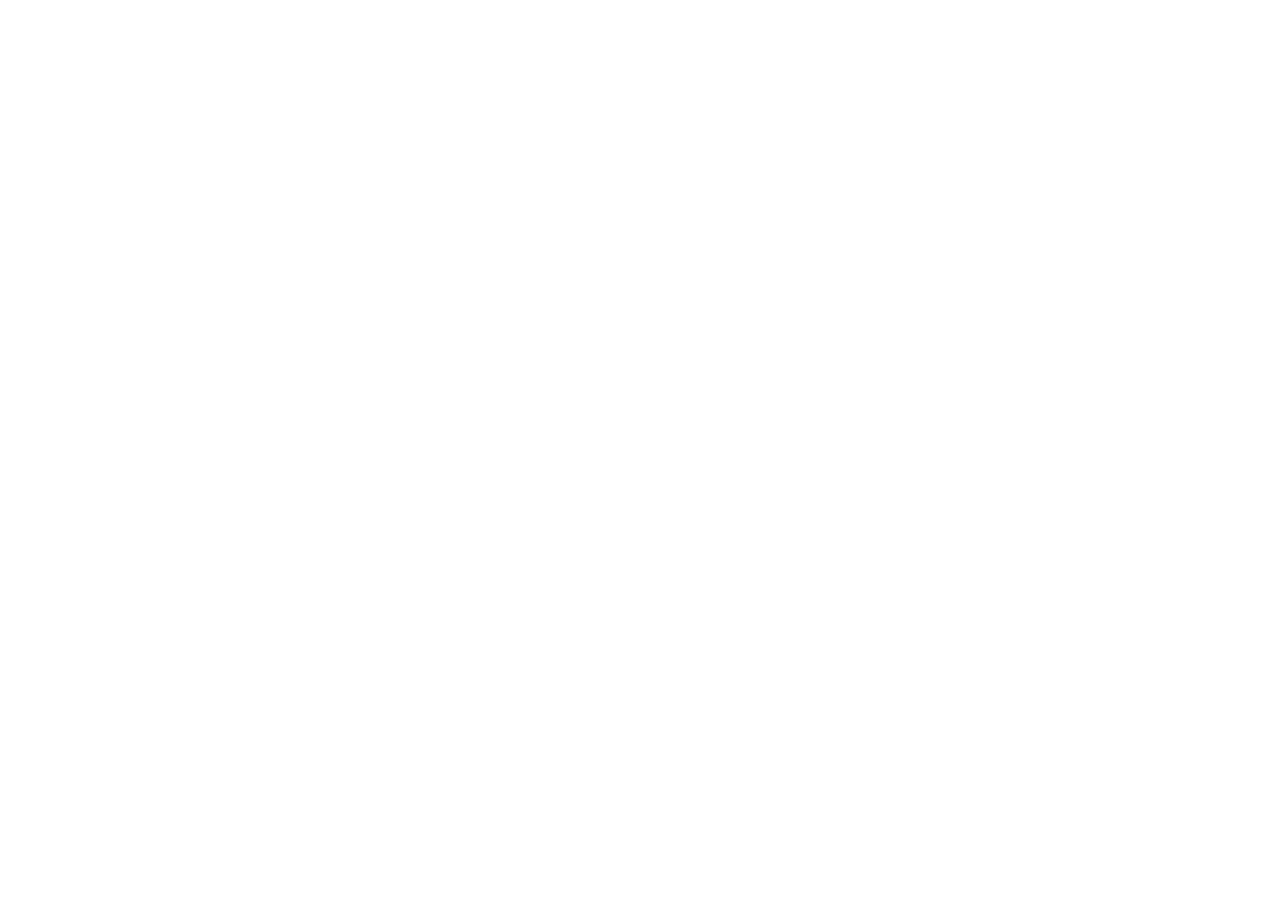
==== index.html @ e60b3ebb "create README file" ====
<!DOCTYPE html>
<html lang="en">
<head>
    <meta charset="UTF-8">
    <meta http-equiv="X-UA-Compatible" content="IE=edge">
    <meta name="viewport" content="width=device-width, initial-scale=1.0">
    <title>Document</title>
</head>
<body>
    
</body>
</html>
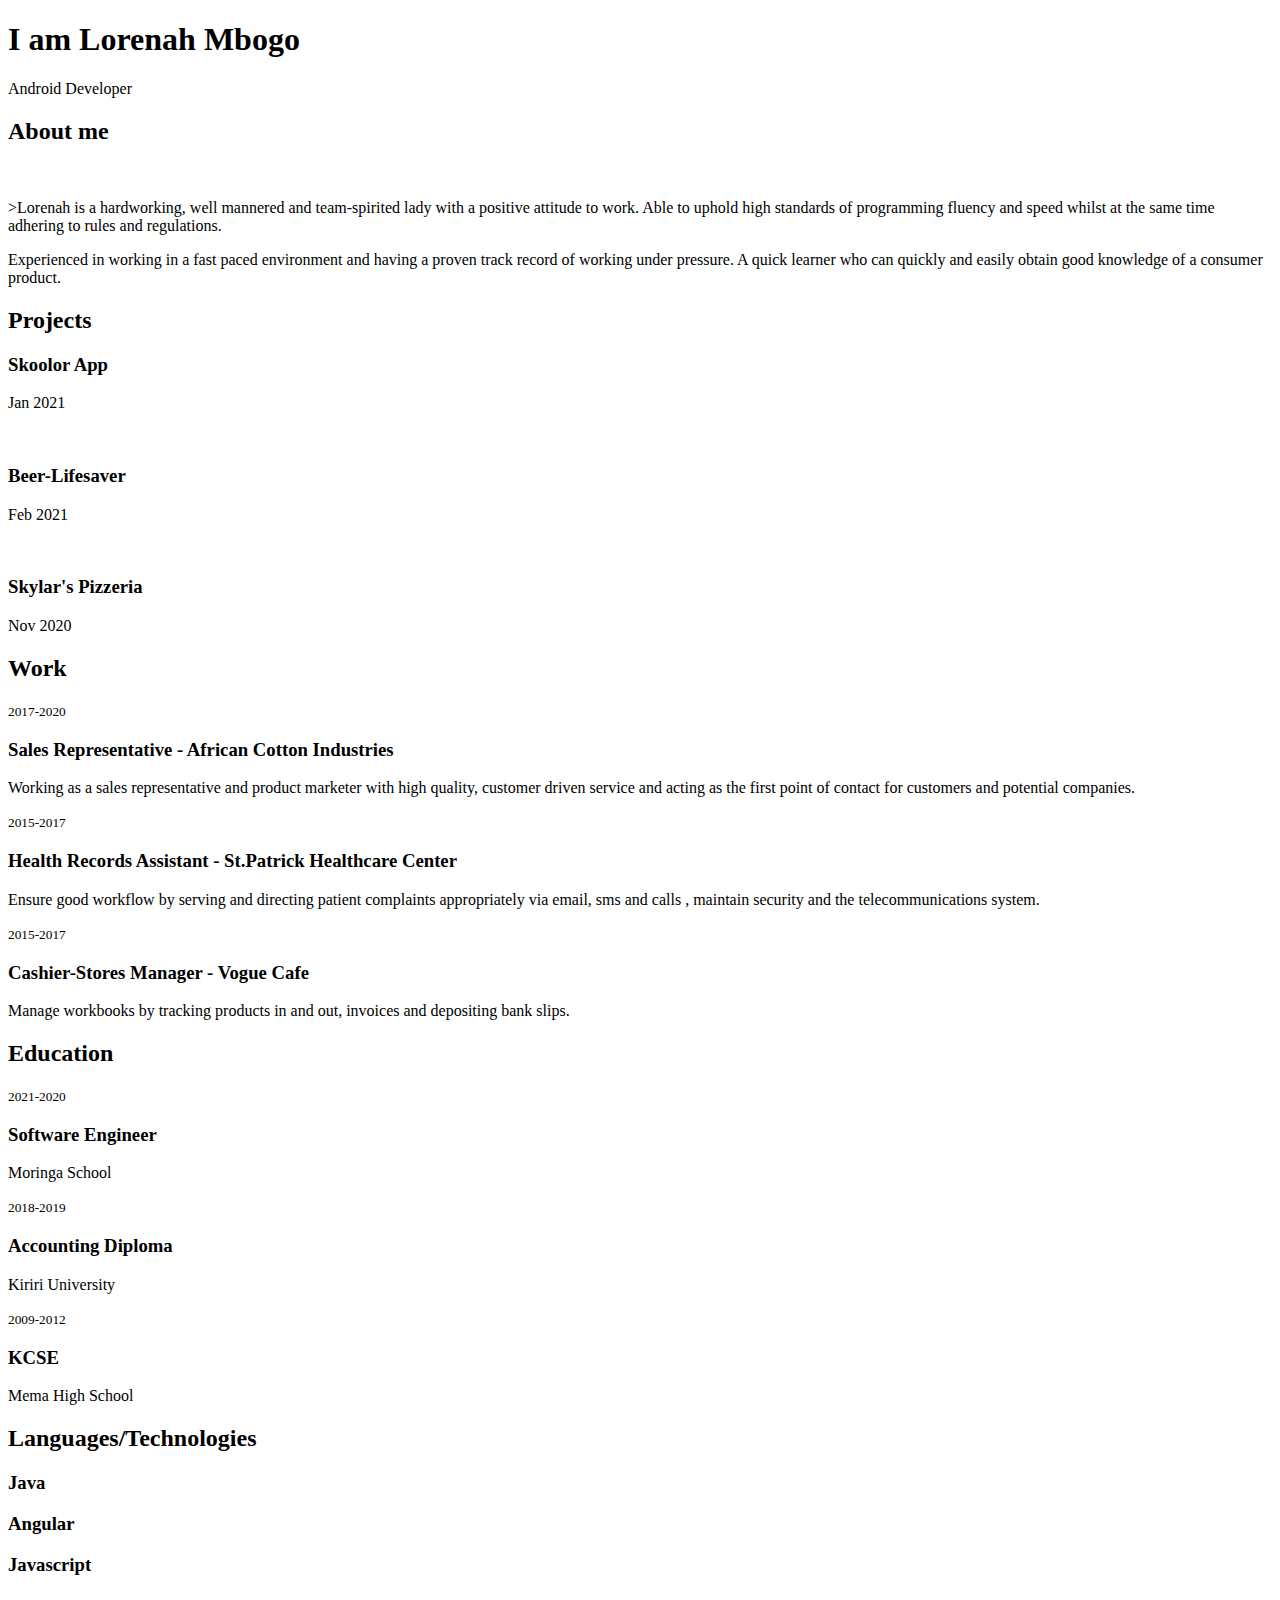
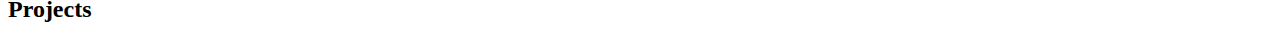
==== commit decdeafe: "add work and school experience" ====
--- a/index.html
+++ b/index.html
@@ -4,9 +4,165 @@
     <meta charset="UTF-8">
     <meta http-equiv="X-UA-Compatible" content="IE=edge">
     <meta name="viewport" content="width=device-width, initial-scale=1.0">
-    <title>Document</title>
+    <title>Portfolio</title>
 </head>
 <body>
+    <div class="background-color-layer" style="background-image: url('assets/images/sky.jpg')"
+    ></div>
+    <main class="content-wrapper">
+      <header class="white-text-container section-container">
+        <div class="text-center">
+            <h1>I am Lorenah Mbogo</h1>
+            <p>Android Developer</p>
+            <p>
+              <a class="icon-2x" href="https://github.com/LORENAH-MBOGO?tab=repositories" title="GitHub">
+                <i class="github"></i>
+              </a>
+              <a class="icon-2x" href="https://twitter.com/Skylar_Lorena" title="Twitter">
+                <i class="twitter"></i>
+              </a>
+              <a class="icon-2x" href="https://www.linkedin.com/in/lorenah-m-859883167/" title="LinkedIn">
+                <i class="linkedin"></i>
+              </a>
+              <a class="icon-2x" href="https://www.youtube.com/channel/UC4d8gW177vOG0Lw-IrZdzDA" title="YouTube">
+                <i class="youtube"></i>
+              </a>
+            </p>
+          </div>
+        </header>
+
+        <div class="container">
+            <div class="row">
+              <div class="col-xs-12">
+         
+                 <div class="card">
+                   <div class="card-block">
+                     <h2>About me</h2>
+                     <div class="row">
+                       <div class="col-md-4">
+                         <p><img src="./assets/images/img-01.jpg" class="img-responsive" alt=""></p>
+                       </div>
+                       <div class="col-md-8">
+         
+                       <p>>Lorenah is a hardworking, well mannered and team-spirited lady with a positive attitude to work.
+                        Able to uphold high standards of programming fluency and speed whilst at the same time
+                        adhering to rules and regulations. </p>
+                        <p>Experienced in working in a fast paced environment and having a proven track record of working under pressure.
+                        A quick learner who can quickly and easily obtain good knowledge of a consumer product.</p>
+                    </div>
+                </div>
+              </div>
+            </div>
     
+            <div class="card">
+              <div class="card-block">
+                <h2>Projects</h2>
+                <div class="row">
+                  <div class="col-md-4">
+                    <h3 class="h5">Skoolor App</h3>
+                    <p>Jan 2021</p>
+                  </div>
+                  <div class="col-md-4">
+                    <img src="./assets/images/beer.png" class="img-responsive" alt="">
+                    <h3 class="h5">Beer-Lifesaver</h3>
+                    <p>Feb 2021</p>
+                  </div>
+                  <div class="col-md-4">
+                    <img src="./assets/images/pizza.jpg" class="img-responsive" alt="">
+                    <h3 class="h5">Skylar's Pizzeria </h3>
+                    <p>Nov 2020</p>
+                  </div>
+                </div>
+              </div>
+            </div>
+    
+            <div class="card">
+              <div class="card-block">
+                <h2>Work</h2>
+            <div class="work-experience">
+              <small class="date">2017-2020</small>
+              <h3 class="h5 date-title">Sales Representative - African Cotton Industries</h3>
+              
+              <p>Working as a sales representative and product marketer with high quality, customer
+                driven service and acting as the first point of contact for customers and potential companies.</p>
+            </div>
+              <small class="date">2015-2017</small>
+              <h3 class="h5 date-title">Health Records Assistant - St.Patrick Healthcare Center</h3>
+              <p>Ensure good workflow by serving and directing patient complaints appropriately via email, sms and calls , maintain security and the
+                telecommunications system.</p>
+            </div>
+            <small class="date">2015-2017</small>
+              <h3 class="h5 date-title">Cashier-Stores Manager - Vogue Cafe</h3>
+              <p>Manage workbooks by tracking products in and out, invoices and depositing bank slips.</p>
+            </div>
+
+            <div class="work-experience">
+             
+          </div>
+        </div>
+        
+
+        <div class="card">
+          <div class="card-block">
+            <h2>Education</h2>
+            <div class="row">
+              <div class="col-md-4">
+                <div class="education-experience">
+                  <small class="date">2021-2020</small>
+                  <h3 class="h5 date-title">Software Engineer</h3>
+                  <p>Moringa School</p>
+                </div>
+                
+              </div>
+              <div class="col-md-4">
+                <div class="education-experience">
+                  <small class="date">2018-2019</small>
+                  <h3 class="h5 date-title">Accounting Diploma</h3>
+                  <p>Kiriri  University</p>
+                </div>
+              </div>
+              <div class="col-md-4">
+                <div class="education-experience">
+                  <small class="date">2009-2012</small>
+                  <h3 class="h5 date-title">KCSE</h3>
+                  <p>Mema High School</p>
+                </div>
+              </div>
+            </div>
+          </div>
+        </div>
+        
+        <div class="card">
+          <div class="card-block">
+            <h2>Languages/Technologies</h2>
+            <div class="row">
+              <div class="col-md-4">
+                <div class="language-experience">
+                  <h3 class="h5">Java </h3>
+                </div>
+              </div>
+              <div class="col-md-4">
+                <div class="language-experience">
+                  <h3 class="h5">Angular  </h3>
+                </div>
+              </div>
+              <div class="col-md-4">
+                <div class="language-experience">
+                  <h3 class="h5">Javascript  </h3>
+                </div>
+              </div>
+            </div>
+          </div>
+        </div>
+
+        <div class="card">
+          <div class="card-block">
+            <h2>Projects</h2>
+            <div id="carousel-" class="carousel slide" data-ride="carousel">
+            
+
+            <!-- Wrapper for slides -->
+            <div class="carousel-inner" role="listbox">
+              <div class="item active">
 </body>
 </html>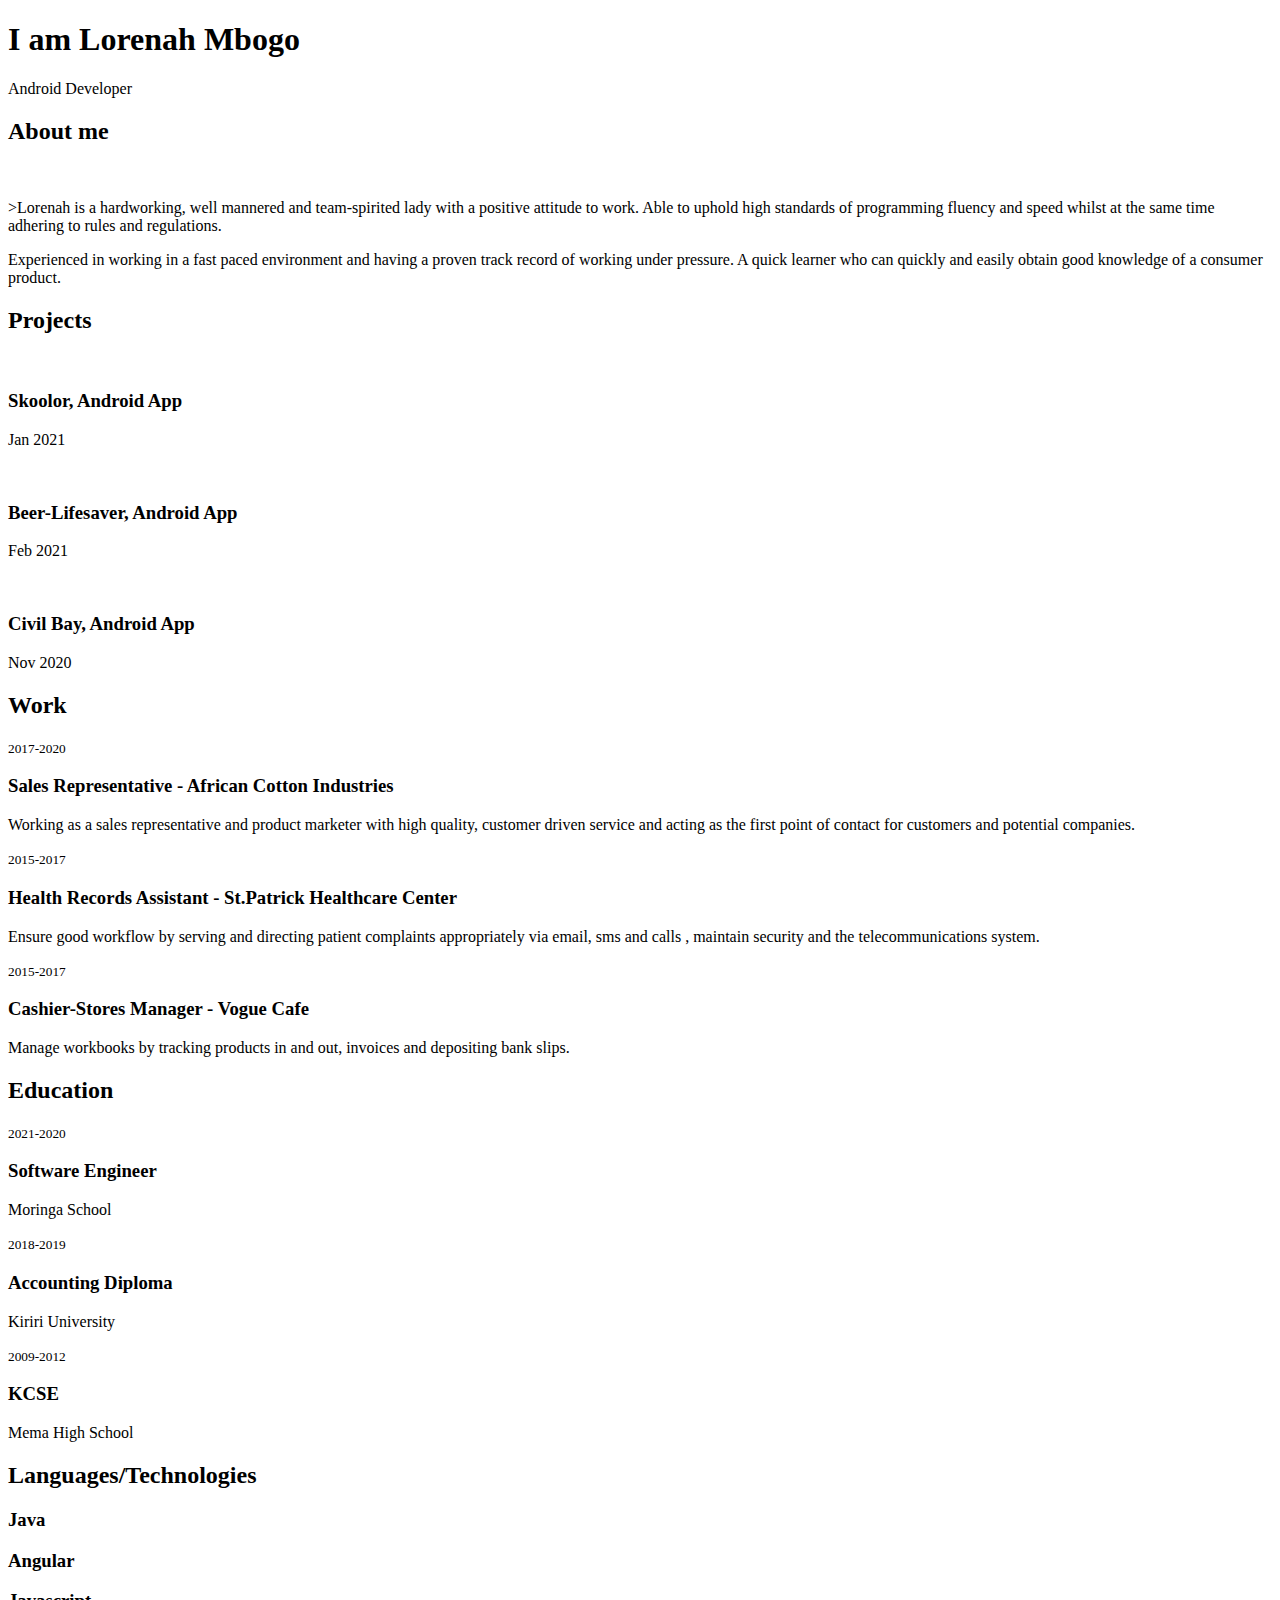
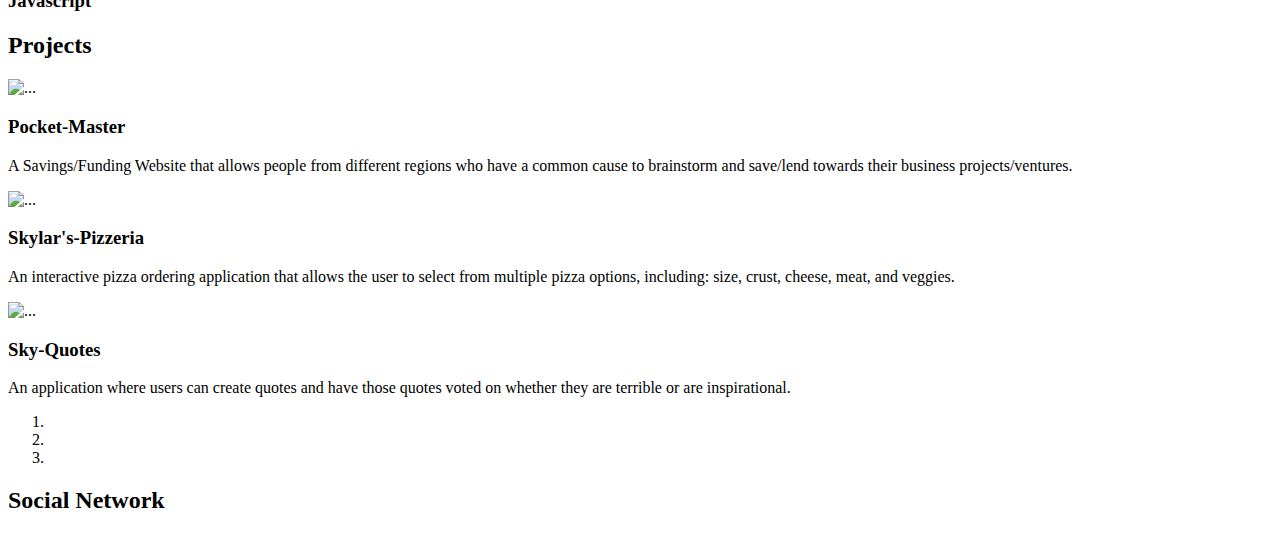
==== commit 58ca74e6: "add carousel slides for more projects" ====
--- a/index.html
+++ b/index.html
@@ -43,7 +43,9 @@
                          <p><img src="./assets/images/img-01.jpg" class="img-responsive" alt=""></p>
                        </div>
                        <div class="col-md-8">
-         
+
+         <!-- description -->
+
                        <p>>Lorenah is a hardworking, well mannered and team-spirited lady with a positive attitude to work.
                         Able to uphold high standards of programming fluency and speed whilst at the same time
                         adhering to rules and regulations. </p>
@@ -53,29 +55,34 @@
                 </div>
               </div>
             </div>
-    
+
+    <!-- project showcase -->
+
             <div class="card">
               <div class="card-block">
                 <h2>Projects</h2>
                 <div class="row">
                   <div class="col-md-4">
-                    <h3 class="h5">Skoolor App</h3>
+                    <img src="./assets/images/skoolor.png" class="img-responsive" alt="">
+                    <h3 class="h5">Skoolor, Android App</h3>
                     <p>Jan 2021</p>
                   </div>
                   <div class="col-md-4">
                     <img src="./assets/images/beer.png" class="img-responsive" alt="">
-                    <h3 class="h5">Beer-Lifesaver</h3>
+                    <h3 class="h5">Beer-Lifesaver, Android App</h3>
                     <p>Feb 2021</p>
                   </div>
                   <div class="col-md-4">
-                    <img src="./assets/images/pizza.jpg" class="img-responsive" alt="">
-                    <h3 class="h5">Skylar's Pizzeria </h3>
+                    <img src="./assets/images/bay.jpg" class="img-responsive" alt="">
+                    <h3 class="h5">Civil Bay, Android App</h3>
                     <p>Nov 2020</p>
                   </div>
                 </div>
               </div>
             </div>
-    
+
+    <!-- work experience -->
+
             <div class="card">
               <div class="card-block">
                 <h2>Work</h2>
@@ -102,6 +109,8 @@
         </div>
         
 
+<!-- educational background -->
+
         <div class="card">
           <div class="card-block">
             <h2>Education</h2>
@@ -131,7 +140,10 @@
             </div>
           </div>
         </div>
+       
         
+        <!-- programming languages -->
+
         <div class="card">
           <div class="card-block">
             <h2>Languages/Technologies</h2>
@@ -157,12 +169,54 @@
 
         <div class="card">
           <div class="card-block">
+
+              <!-- more projects showcase -->
+
             <h2>Projects</h2>
             <div id="carousel-" class="carousel slide" data-ride="carousel">
+      
+            <!-- Wrapper for slides -->
+
+            <div class="carousel-inner" role="listbox">
+                <div class="item active">
+                  <img src="./assets/images/pocket.jpg" class="img-responsive" alt="...">
+                  <div class="carousel-caption">
+                    <h3 class="h5">Pocket-Master</h3>
+                    <p>A Savings/Funding Website that allows people from different regions who have a common cause to
+                        brainstorm and save/lend towards their business projects/ventures. </div>
+                    </div>
+                    <div class="item active">
+                      <img src="./assets/images/pizza.png" class="img-responsive" alt="...">
+                      <div class="carousel-caption">
+                        <h3 class="h5">Skylar's-Pizzeria</h3>
+                        <p>An interactive pizza ordering application that allows the user to select from multiple pizza options, 
+                            including: size, crust, cheese, meat, and veggies. </div>
+                        </div>
+                        <div class="item active">
+                          <img src="./assets/images/quotes.png" class="img-responsive" alt="...">
+                          <div class="carousel-caption">
+                            <h3 class="h5">Sky-Quotes</h3>
+                            <p>An application where users can create quotes and have those quotes voted on whether they are terrible or are inspirational. </div>
+                        </div>
+                    </div>
+                </div>
+    
+                <!-- Indicators -->
+                <ol class="carousel-indicators">
+                  <li data-target="#carousel-" data-slide-to="0" class="active"></li>
+                  <li data-target="#carousel-" data-slide-to="1"></li>
+                  <li data-target="#carousel-" data-slide-to="2"></li>
+                </ol>
+    
+              </div>
+              </div>
+            </div>
             
-
-            <!-- Wrapper for slides -->
-            <div class="carousel-inner" role="listbox">
-              <div class="item active">
+            <div class="card">
+              <div class="card-block">
+                <h2>Social Network</h2>
+                <div class="row">
+                  <div class="col-md-3">
+
 </body>
 </html>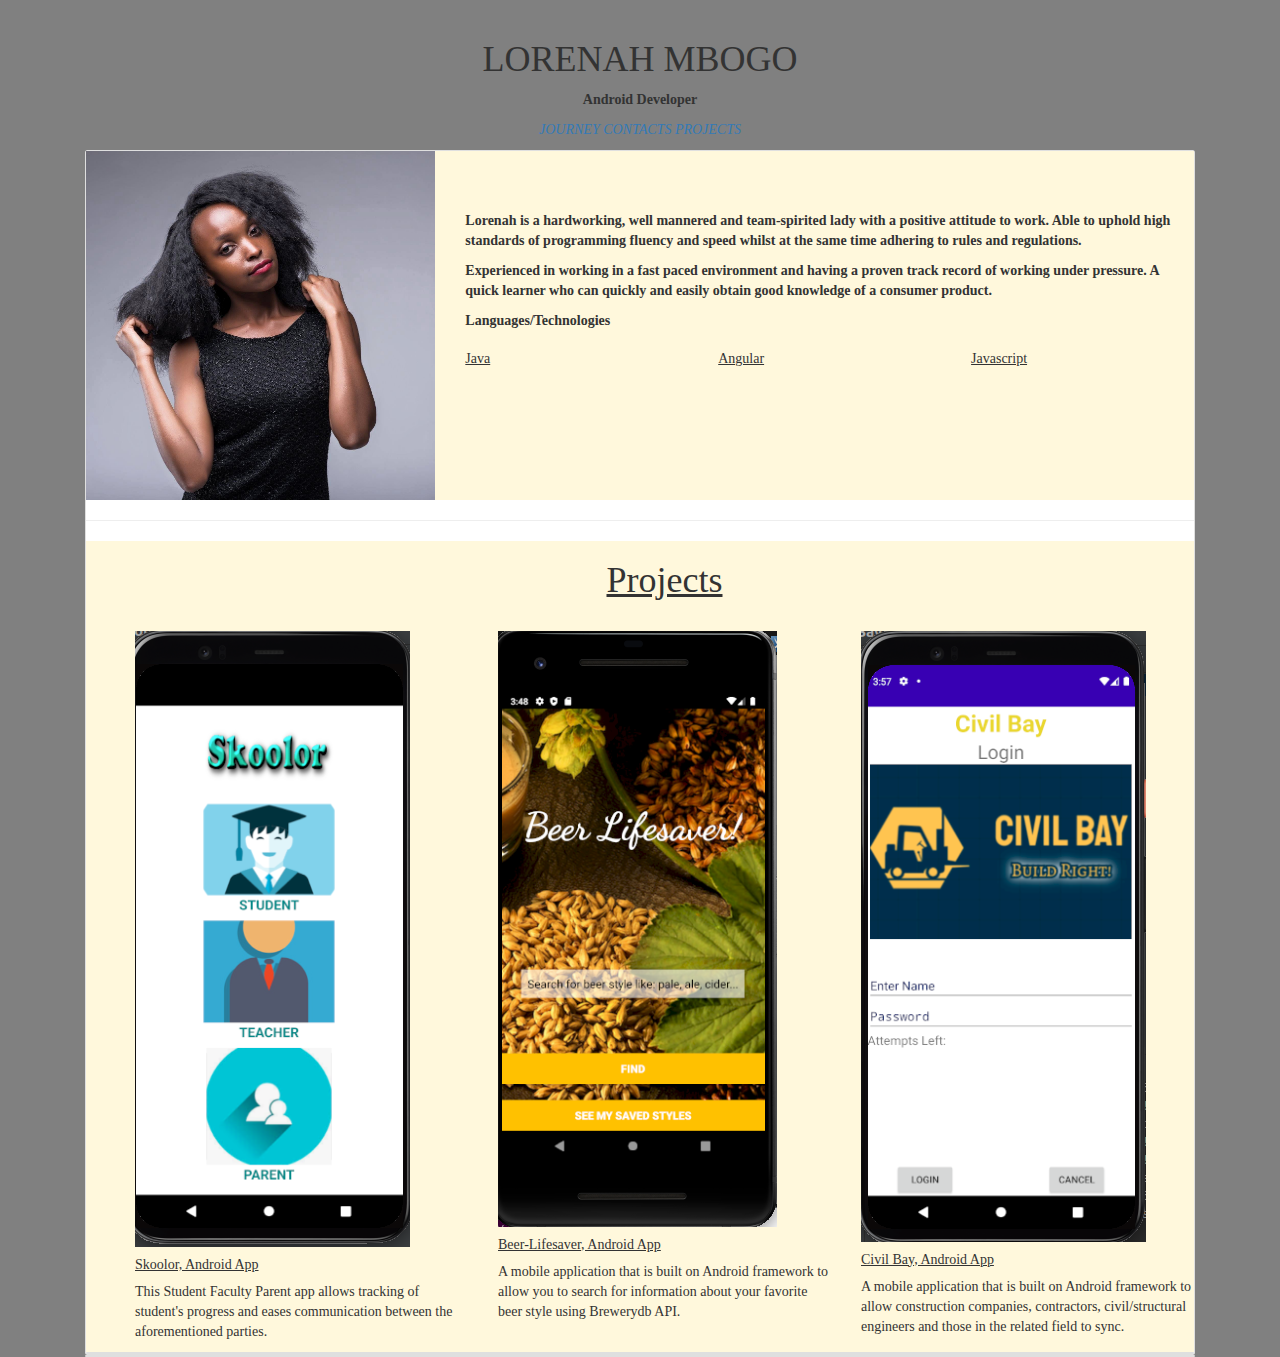
==== commit 66c85c25: "final commit" ====
--- a/index.html
+++ b/index.html
@@ -1,31 +1,46 @@
 <!DOCTYPE html>
 <html lang="en">
+
 <head>
     <meta charset="UTF-8">
-    <meta http-equiv="X-UA-Compatible" content="IE=edge">
-    <meta name="viewport" content="width=device-width, initial-scale=1.0">
+    <meta name="viewport" content="width=device-width, initial-scale=1.0, shrink-to-fit=no">
+    
+    <link rel="stylesheet" href="https://stackpath.bootstrapcdn.com/bootstrap/4.3.1/css/bootstrap.min.css" integrity="sha384-ggOyR0iXCbMQv3Xipma34MD+dH/1fQ784/j6cY/iJTQUOhcWr7x9JvoRxT2MZw1T" crossorigin="anonymous">
+    <link rel="stylesheet" href="https://maxcdn.bootstrapcdn.com/bootstrap/3.4.1/css/bootstrap.min.css">
+    <script src="https://ajax.googleapis.com/ajax/libs/jquery/3.5.1/jquery.min.js"></script>
+    <script src="https://maxcdn.bootstrapcdn.com/bootstrap/3.4.1/js/bootstrap.min.js"></script>
+    <link href="https://fonts.googleapis.com/css2?family=Lobster&family=Ubuntu:ital,wght@0,400;0,500;1,400;1,500&display=swap" rel="stylesheet">
+    <link rel="stylesheet" href="./styles.css">
+    
     <title>Portfolio</title>
 </head>
 <body>
-    <div class="background-color-layer" style="background-image: url('assets/images/sky.jpg')"
-    ></div>
+    
+    <div class="background-color-layer" style="background-color:grey">
     <main class="content-wrapper">
       <header class="white-text-container section-container">
         <div class="text-center">
-            <h1>I am Lorenah Mbogo</h1>
-            <p>Android Developer</p>
-            <p>
-              <a class="icon-2x" href="https://github.com/LORENAH-MBOGO?tab=repositories" title="GitHub">
-                <i class="github"></i>
-              </a>
-              <a class="icon-2x" href="https://twitter.com/Skylar_Lorena" title="Twitter">
-                <i class="twitter"></i>
-              </a>
-              <a class="icon-2x" href="https://www.linkedin.com/in/lorenah-m-859883167/" title="LinkedIn">
-                <i class="linkedin"></i>
-              </a>
-              <a class="icon-2x" href="https://www.youtube.com/channel/UC4d8gW177vOG0Lw-IrZdzDA" title="YouTube">
-                <i class="youtube"></i>
+            <br>
+            <b><h1>LORENAH MBOGO</h1></b>
+
+           <b> <p>Android Developer</p> </b>
+            <p class="link">
+
+                <a class="icon-2x" href="back.html" title="">
+                    <i class="github">JOURNEY</i>
+                  </a>
+              
+                  </a>
+                  <a class="icon-2x" href="contact.html" title="">
+                    <i class="youtube"YouTube>CONTACTS</i>
+                  </a>
+
+                  <a class="icon-2x" href="proj.html" title="">
+                    <i class="github">PROJECTS</i>
+                  </a>
+              
+                  </a>
+          
               </a>
             </p>
           </div>
@@ -33,124 +48,33 @@
 
         <div class="container">
             <div class="row">
-              <div class="col-xs-12">
+              <div class="col-xs-12" >
          
                  <div class="card">
-                   <div class="card-block">
-                     <h2>About me</h2>
+                   <div class="card-block"id="abt">
+                    
                      <div class="row">
                        <div class="col-md-4">
-                         <p><img src="./assets/images/img-01.jpg" class="img-responsive" alt=""></p>
+                         <img src="images/sky.jpg" width="100%" alt="">
                        </div>
-                       <div class="col-md-8">
+                       <div class="col-md-8"  >
+<br>
+<br>
+<br>
 
          <!-- description -->
+         
 
-                       <p>>Lorenah is a hardworking, well mannered and team-spirited lady with a positive attitude to work.
+                      <b> <p>Lorenah is a hardworking, well mannered and team-spirited lady with a positive attitude to work.
                         Able to uphold high standards of programming fluency and speed whilst at the same time
                         adhering to rules and regulations. </p>
                         <p>Experienced in working in a fast paced environment and having a proven track record of working under pressure.
                         A quick learner who can quickly and easily obtain good knowledge of a consumer product.</p>
-                    </div>
-                </div>
-              </div>
-            </div>
-
-    <!-- project showcase -->
-
-            <div class="card">
-              <div class="card-block">
-                <h2>Projects</h2>
-                <div class="row">
-                  <div class="col-md-4">
-                    <img src="./assets/images/skoolor.png" class="img-responsive" alt="">
-                    <h3 class="h5">Skoolor, Android App</h3>
-                    <p>Jan 2021</p>
-                  </div>
-                  <div class="col-md-4">
-                    <img src="./assets/images/beer.png" class="img-responsive" alt="">
-                    <h3 class="h5">Beer-Lifesaver, Android App</h3>
-                    <p>Feb 2021</p>
-                  </div>
-                  <div class="col-md-4">
-                    <img src="./assets/images/bay.jpg" class="img-responsive" alt="">
-                    <h3 class="h5">Civil Bay, Android App</h3>
-                    <p>Nov 2020</p>
-                  </div>
-                </div>
-              </div>
-            </div>
-
-    <!-- work experience -->
-
-            <div class="card">
-              <div class="card-block">
-                <h2>Work</h2>
-            <div class="work-experience">
-              <small class="date">2017-2020</small>
-              <h3 class="h5 date-title">Sales Representative - African Cotton Industries</h3>
-              
-              <p>Working as a sales representative and product marketer with high quality, customer
-                driven service and acting as the first point of contact for customers and potential companies.</p>
-            </div>
-              <small class="date">2015-2017</small>
-              <h3 class="h5 date-title">Health Records Assistant - St.Patrick Healthcare Center</h3>
-              <p>Ensure good workflow by serving and directing patient complaints appropriately via email, sms and calls , maintain security and the
-                telecommunications system.</p>
-            </div>
-            <small class="date">2015-2017</small>
-              <h3 class="h5 date-title">Cashier-Stores Manager - Vogue Cafe</h3>
-              <p>Manage workbooks by tracking products in and out, invoices and depositing bank slips.</p>
-            </div>
-
-            <div class="work-experience">
-             
-          </div>
-        </div>
-        
-
-<!-- educational background -->
-
-        <div class="card">
-          <div class="card-block">
-            <h2>Education</h2>
-            <div class="row">
-              <div class="col-md-4">
-                <div class="education-experience">
-                  <small class="date">2021-2020</small>
-                  <h3 class="h5 date-title">Software Engineer</h3>
-                  <p>Moringa School</p>
-                </div>
-                
-              </div>
-              <div class="col-md-4">
-                <div class="education-experience">
-                  <small class="date">2018-2019</small>
-                  <h3 class="h5 date-title">Accounting Diploma</h3>
-                  <p>Kiriri  University</p>
-                </div>
-              </div>
-              <div class="col-md-4">
-                <div class="education-experience">
-                  <small class="date">2009-2012</small>
-                  <h3 class="h5 date-title">KCSE</h3>
-                  <p>Mema High School</p>
-                </div>
-              </div>
-            </div>
-          </div>
-        </div>
-       
-        
-        <!-- programming languages -->
-
-        <div class="card">
-          <div class="card-block">
-            <h2>Languages/Technologies</h2>
+                        <p>Languages/Technologies</p></b>
             <div class="row">
               <div class="col-md-4">
                 <div class="language-experience">
-                  <h3 class="h5">Java </h3>
+              <h3 class="h5">Java </h3>
                 </div>
               </div>
               <div class="col-md-4">
@@ -161,6 +85,48 @@
               <div class="col-md-4">
                 <div class="language-experience">
                   <h3 class="h5">Javascript  </h3>
+                    </div>
+                </div>
+            </div>
+              </div>
+            </div>
+                   </div>
+<hr>
+    <!-- project showcase -->
+
+            <div class="proj">
+              <div class="card-block">
+                <h1 class="text" >Projects</h1>
+                <br>
+                <div class="row">
+                  <div class="col-md-4">
+                    <img src="images/skoolo.png" class="img-responsive" alt="">
+                    <h3 class="h5">Skoolor, Android App</h3>
+                    <p>This Student Faculty Parent app allows tracking of student's progress and eases communication between the aforementioned parties.</p>
+                  </div>
+                  <div class="col-md-4">
+                    <img src="images/beer.png" class="img-responsive" alt="">
+                    <h3 class="h5">Beer-Lifesaver, Android App</h3>
+                    <p>A mobile application that is built on Android framework to allow you to search for information about your favorite beer style using Brewerydb API.</p>
+                  </div>
+                  <div class="col-md-4">
+                    <img src="images/bay.png" class="img-responsive" alt="">
+                    <h3 class="h5">Civil Bay, Android App</h3>
+                    <p>A mobile application that is built on Android framework to allow construction companies, contractors, civil/structural engineers and those in the related field to sync.</p>
+                  </div>
+                </div>
+              </div>
+            </div>
+
+  
+
+       
+        
+        <!-- programming languages -->
+
+        <div class="card">
+          <div class="card-block">
+            
                 </div>
               </div>
             </div>
@@ -170,53 +136,8 @@
         <div class="card">
           <div class="card-block">
 
-              <!-- more projects showcase -->
-
-            <h2>Projects</h2>
-            <div id="carousel-" class="carousel slide" data-ride="carousel">
-      
-            <!-- Wrapper for slides -->
-
-            <div class="carousel-inner" role="listbox">
-                <div class="item active">
-                  <img src="./assets/images/pocket.jpg" class="img-responsive" alt="...">
-                  <div class="carousel-caption">
-                    <h3 class="h5">Pocket-Master</h3>
-                    <p>A Savings/Funding Website that allows people from different regions who have a common cause to
-                        brainstorm and save/lend towards their business projects/ventures. </div>
-                    </div>
-                    <div class="item active">
-                      <img src="./assets/images/pizza.png" class="img-responsive" alt="...">
-                      <div class="carousel-caption">
-                        <h3 class="h5">Skylar's-Pizzeria</h3>
-                        <p>An interactive pizza ordering application that allows the user to select from multiple pizza options, 
-                            including: size, crust, cheese, meat, and veggies. </div>
-                        </div>
-                        <div class="item active">
-                          <img src="./assets/images/quotes.png" class="img-responsive" alt="...">
-                          <div class="carousel-caption">
-                            <h3 class="h5">Sky-Quotes</h3>
-                            <p>An application where users can create quotes and have those quotes voted on whether they are terrible or are inspirational. </div>
-                        </div>
-                    </div>
-                </div>
     
-                <!-- Indicators -->
-                <ol class="carousel-indicators">
-                  <li data-target="#carousel-" data-slide-to="0" class="active"></li>
-                  <li data-target="#carousel-" data-slide-to="1"></li>
-                  <li data-target="#carousel-" data-slide-to="2"></li>
-                </ol>
-    
-              </div>
-              </div>
-            </div>
-            
-            <div class="card">
-              <div class="card-block">
-                <h2>Social Network</h2>
-                <div class="row">
-                  <div class="col-md-3">
+         
 
 </body>
 </html>--- a/styles.css
+++ b/styles.css
@@ -0,0 +1,42 @@
+#abt {
+    background-color: cornsilk;
+    
+
+}
+body{
+
+    font-family: 'Franklin Gothic Medium', 'Arial Narrow';
+}
+.text{
+    text-align: center;
+    text-decoration: underline;
+
+}
+.proj{
+    background-color: cornsilk;
+    padding-left: 3.5em;
+}
+.link{
+    align-items: flex-end;
+    color: black;
+}
+.work, .things, .books {
+    background-color: cornsilk;
+    font-family: 'Franklin Gothic Medium', 'Arial Narrow';
+}
+h2,h3{
+    text-decoration: underline;
+}
+h3{
+color: rgb(24, 160, 206);
+}
+.carousel-caption h1{
+    color:white;
+    font-size: 60px;
+    font-family: -apple-system, BlinkMacSystemFont, 'Segoe UI', Roboto, Oxygen, Ubuntu, Cantarell, 'Open Sans', 'Helvetica Neue', sans-serif;
+    font-style: italic;
+}
+.courousel h2{
+    text-align:center;
+    font-size:40px;
+}
